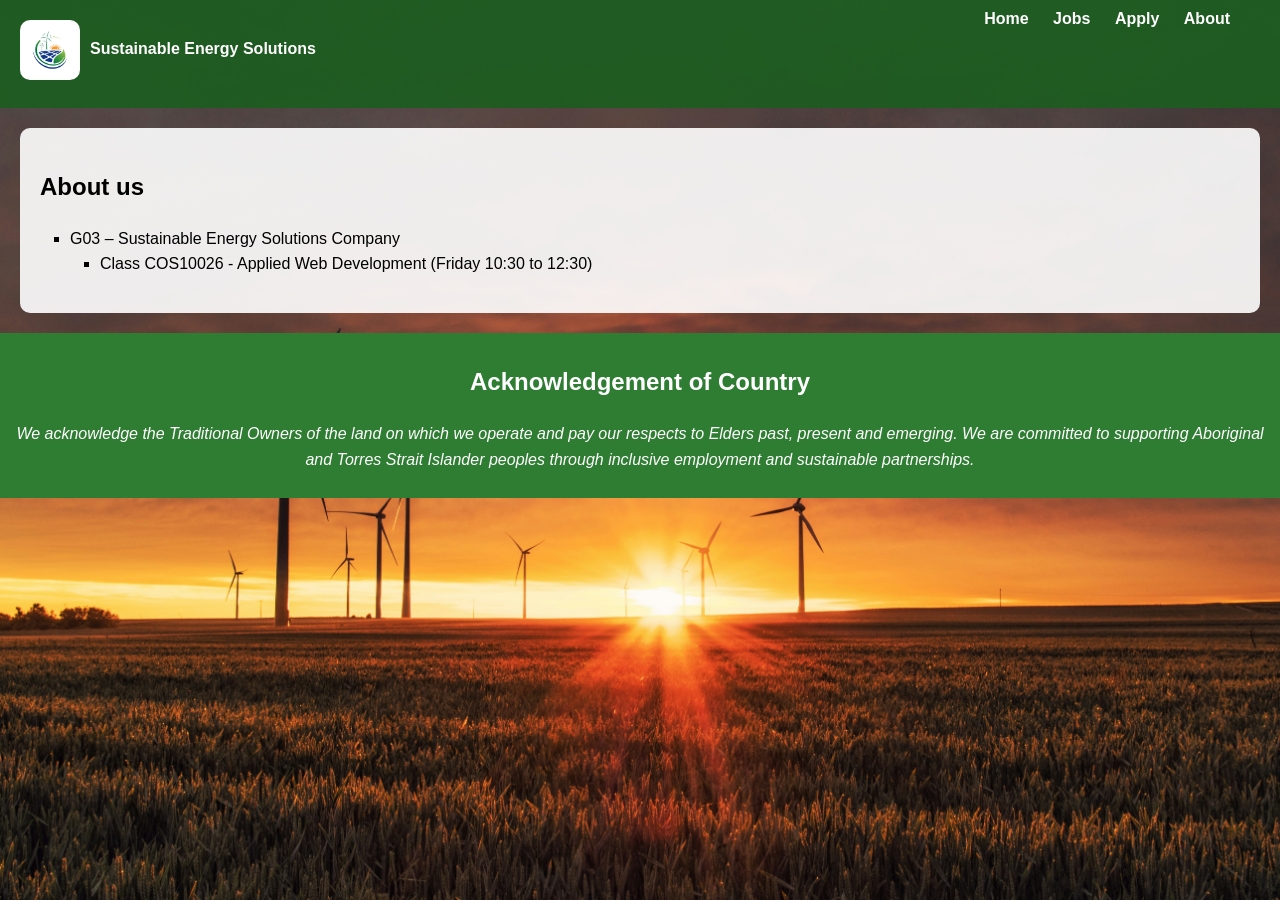
==== about.html @ 888d4654 "About page Html and About page Css file" ====
<!DOCTYPE html>
<html lang="en">
<head>
    <meta charset="utf-8">
    <meta name="description" content="Apply website">
    <meta name="keywords" content="HTML, About">
    <meta name="author" content="Sereyboth Sok">
    <link rel="stylesheet" href="about.css">
    <link rel="stylesheet" href="style.css">
    <title>About Us</title>
    <!-- Embedded CSS -->
    <style>
        .Logo_Text {
            position: absolute;
            top: 0px;
            left: 70px;
            color: white;
        }
        .logo-box {
            position: relative;
        }
        .logo_nav {
            position: absolute;
            bottom: 20px;
            right: 10px;
            color: white;
        }
    </style>
</head>
<body>
    <header>
        <!-- Logo image -->
        <div class="logo-box">
            <a href="index.html">
                <img src="images/green-energy-logo.webp" 
                     alt="Solar energy logo" class="logo">
            </a>
            <!-- Logo text -->
            <p class="Logo_Text">Sustainable Energy Solutions</p>
            <nav class="logo_nav">
                <ul>
                    <li><a href="index.html">Home</a></li>
                    <li><a href="jobs.html">Jobs</a></li>
                    <li><a href="apply.html">Apply</a></li>
                    <li><a href="about.html">About</a></li>
                </ul>
            </nav>
        </div>
    </header>
    <main>
        <section>
            <h1>About us</h1>
            <ul> 
                <li>
                    G03 – Sustainable Energy Solutions Company   
                    <ul>
                        <li>Class COS10026 - Applied Web Development (Friday 10:30 to 12:30)</li>
                    </ul>
                </li> 
            </ul>
        </section>
    </main>
    <footer>
        <h2>Acknowledgement of Country</h2>
        <!--Inline CSS-->
        <p style="font-style: italic;">
            We acknowledge the Traditional Owners of the land on which we operate and pay our respects 
            to Elders past, present and emerging. We are committed to supporting Aboriginal and Torres 
            Strait Islander peoples through inclusive employment and sustainable partnerships.
        </p>
    </footer>
</body>
</html>
---- about.css ----
/*

filename: [about.css]

author: [Sereyboth Sok]

created: [8/03/2026]

last modified: [14/04/2026]

description: [Refers to about.html page. For styling the about.html]

*/

/* Page background */
body {
    font-family: Arial, sans-serif;
    margin: 0;
    line-height: 1.6;

    /* Background image */
    background-image: url("images/background\ image\ Wind\ turbines.jpg");
    background-size: cover;
    background-attachment: fixed;
}
/* MAIN */

main {
    background-color: rgba(255, 255, 255, 0.9);
    margin: 20px;
    padding: 20px;
    border-radius: 10px;
}

header 
{
    background-color: rgba(27, 94, 32, 0.9);
    color: rgb(255, 255, 255);
    text-align: center;
    font-size: 2em;
    font-weight: bold;
    padding: 20px;
}
ul {
    list-style-type: square;
    padding-left: 30px;
}
/* Tables */
table, th, td
 {
    border: 1px solid #000000;
    border-collapse: collapse;
}

/* Table header */
th 
{
    background-color: #ffffff;
}

/* Table cells */
td 
{
    background-color: #f5f5f5;
}

/* Logo */
.logo 
{
    width: 60px;
    border-radius: 10px;
    margin-right: 6000px;  /* pushes it left */
}

/* Navigation */
nav ul {
    list-style: none;
    padding: 10px;
}

nav ul li {
    display: inline-block;
    margin: 10px;
}

nav a {
    color: white;
    text-decoration: none;
}

nav a:hover {
    text-decoration: underline;
}

/* ACKNOWLEDGEMENT */

.acknowledgement {
    background-color: #e8f5e9;
    border-left: 5px solid green;
    padding: 15px;
    margin-top: 20px;
}

/* FOOTER */

footer {
    background-color: #2e7d32;
    color: white;
    text-align: center;
    padding: 10px;
}
---- style.css ----
header {
    font-family: Arial, Helvetica, sans-serif;
    font-size: 1em;
}

footer {
    font-family: Arial, Helvetica, sans-serif;
    font-size: 1em; 
}
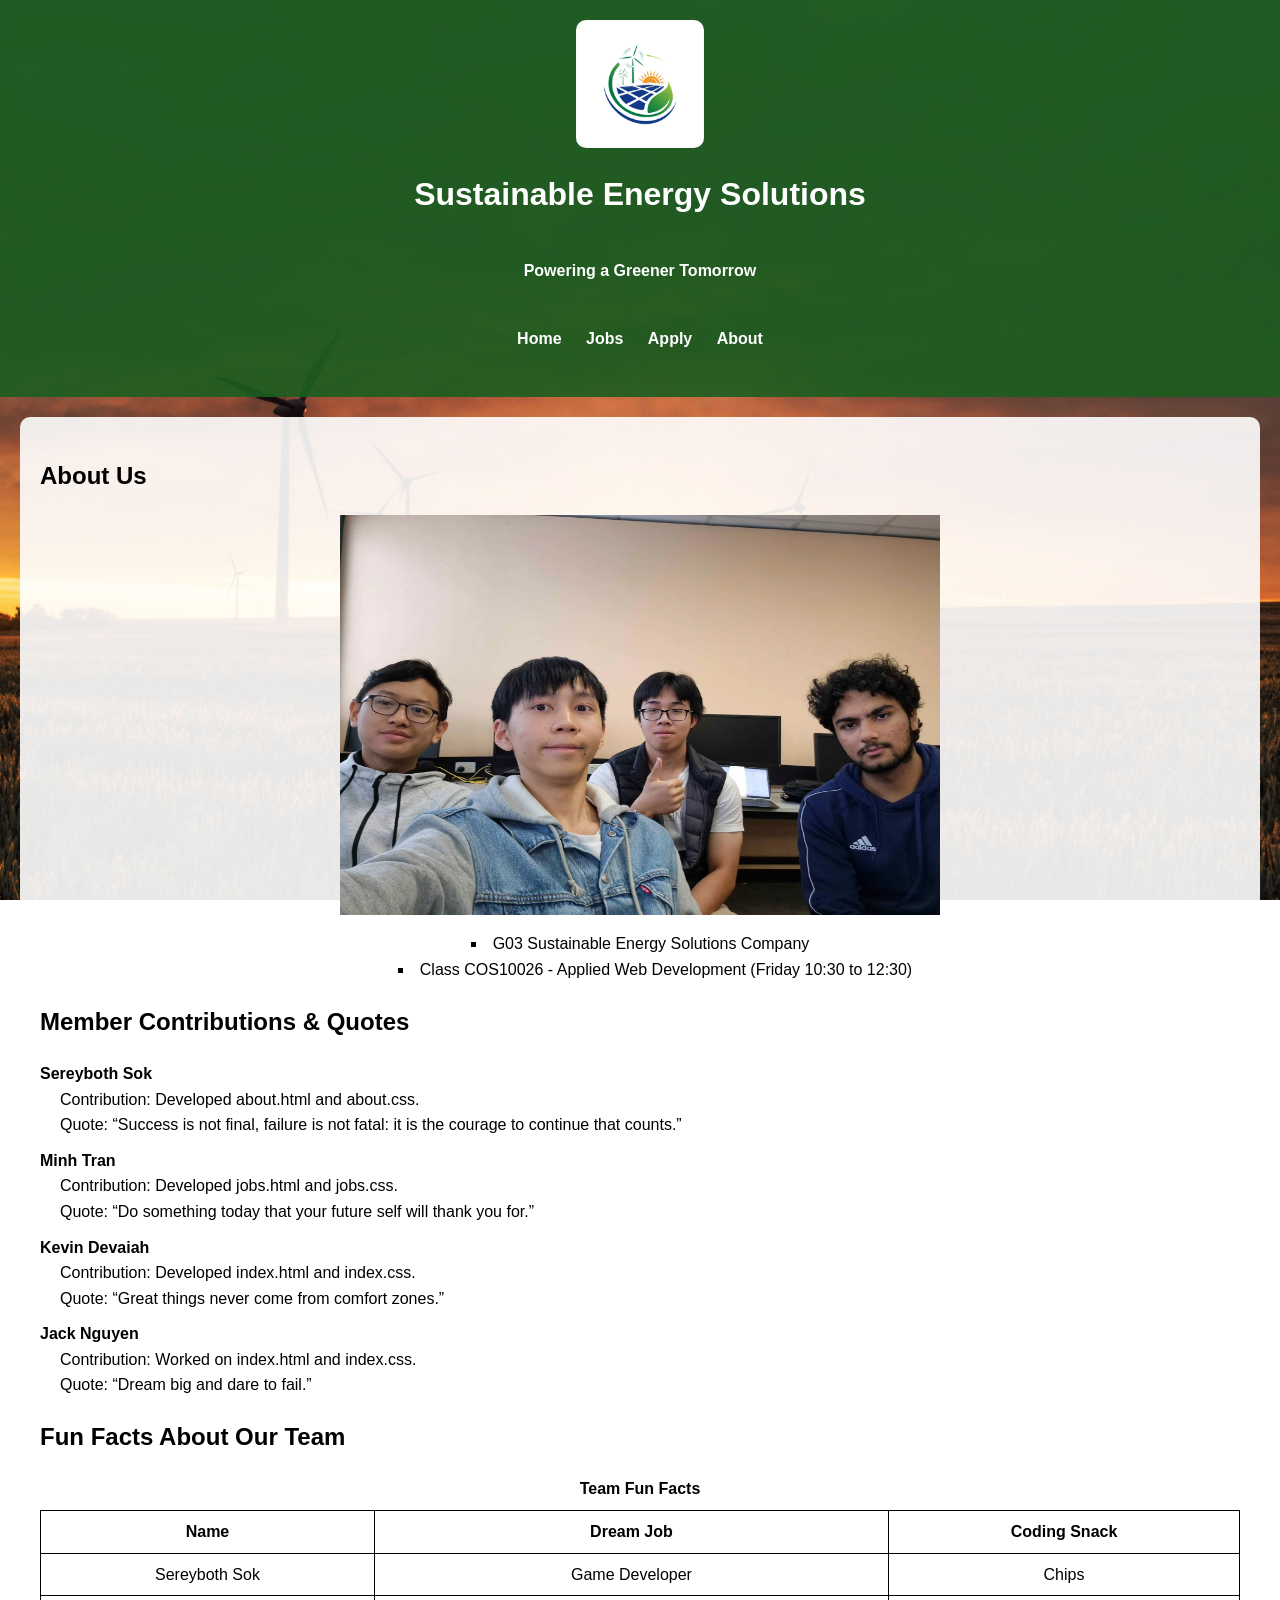
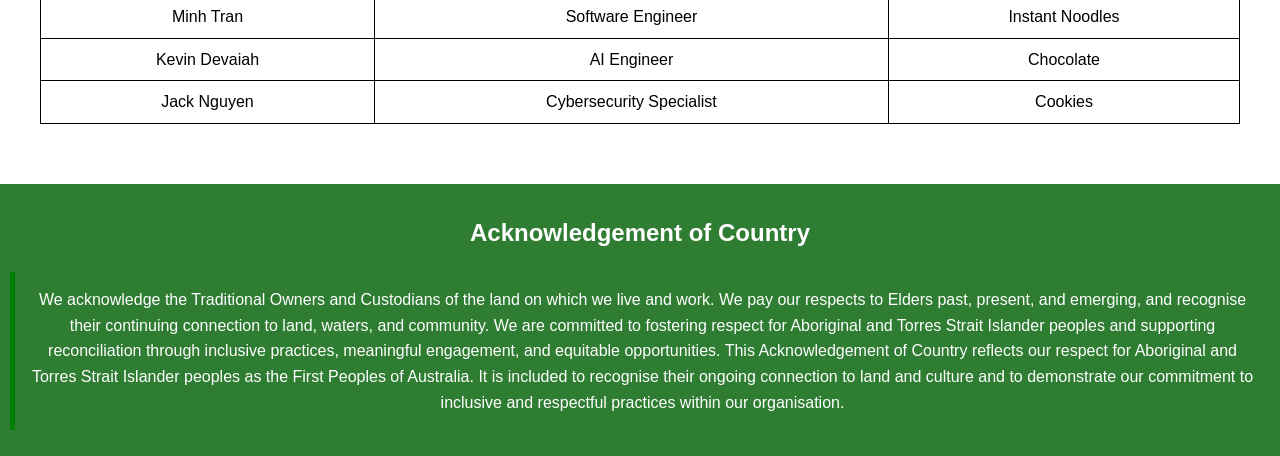
==== commit 43dfd541: "Added  Contributions Section and Quotes Section, Fun Facts Section and Team Image" ====
--- a/about.html
+++ b/about.html
@@ -8,66 +8,131 @@
     <link rel="stylesheet" href="about.css">
     <link rel="stylesheet" href="style.css">
     <title>About Us</title>
-    <!-- Embedded CSS -->
-    <style>
-        .Logo_Text {
-            position: absolute;
-            top: 0px;
-            left: 70px;
-            color: white;
-        }
-        .logo-box {
-            position: relative;
-        }
-        .logo_nav {
-            position: absolute;
-            bottom: 20px;
-            right: 10px;
-            color: white;
-        }
-    </style>
 </head>
+
 <body>
-    <header>
-        <!-- Logo image -->
-        <div class="logo-box">
-            <a href="index.html">
-                <img src="images/green-energy-logo.webp" 
-                     alt="Solar energy logo" class="logo">
-            </a>
-            <!-- Logo text -->
-            <p class="Logo_Text">Sustainable Energy Solutions</p>
-            <nav class="logo_nav">
+
+<header>
+    <img id="logo" src="images/green-energy-logo.webp" alt="Solar energy logo" class="logo">
+    <h1>Sustainable Energy Solutions</h1>
+    <p class="slogan">Powering a Greener Tomorrow</p>
+
+    <nav>
+        <ul>
+            <li><a href="index.html">Home</a></li>
+            <li><a href="jobs.html">Jobs</a></li>
+            <li><a href="apply.html">Apply</a></li>
+            <li><a href="about.html">About</a></li>
+        </ul>
+    </nav>
+</header>
+
+<main>
+
+    <!-- About Section -->
+    <section>
+        <h2>About Us</h2>
+
+        <img src="images/web_group.webp" 
+             alt="Group members working together" 
+             class="web-group">
+
+        <ul class="about-list"> 
+            <li>
+                G03 Sustainable Energy Solutions Company   
                 <ul>
-                    <li><a href="index.html">Home</a></li>
-                    <li><a href="jobs.html">Jobs</a></li>
-                    <li><a href="apply.html">Apply</a></li>
-                    <li><a href="about.html">About</a></li>
+                    <li>Class COS10026 - Applied Web Development (Friday 10:30 to 12:30)</li>
                 </ul>
-            </nav>
-        </div>
-    </header>
-    <main>
-        <section>
-            <h1>About us</h1>
-            <ul> 
-                <li>
-                    G03 – Sustainable Energy Solutions Company   
-                    <ul>
-                        <li>Class COS10026 - Applied Web Development (Friday 10:30 to 12:30)</li>
-                    </ul>
-                </li> 
-            </ul>
-        </section>
-    </main>
-    <footer>
-        <h2>Acknowledgement of Country</h2>
-        <!--Inline CSS-->
-        <p style="font-style: italic;">
-            We acknowledge the Traditional Owners of the land on which we operate and pay our respects 
-            to Elders past, present and emerging. We are committed to supporting Aboriginal and Torres 
-            Strait Islander peoples through inclusive employment and sustainable partnerships.
-        </p>
-    </footer>
+            </li> 
+        </ul>
+    </section>
+
+    <!-- Contributions Section -->
+    <section>
+        <h2>Member Contributions & Quotes</h2>
+
+        <dl>
+            <dt>Sereyboth Sok</dt>
+            <dd>
+                Contribution: Developed about.html and about.css.<br>
+                Quote: <q>Success is not final, failure is not fatal: it is the courage to continue that counts.</q>
+            </dd>
+
+            <dt>Minh Tran</dt>
+            <dd>
+                Contribution: Developed jobs.html and jobs.css.<br>
+                Quote: <q>Do something today that your future self will thank you for.</q>
+            </dd>
+
+            <dt>Kevin Devaiah</dt>
+            <dd>
+                Contribution: Developed index.html and index.css.<br>
+                Quote: <q>Great things never come from comfort zones.</q>
+            </dd>
+
+            <dt>Jack Nguyen</dt>
+            <dd>
+                Contribution: Worked on index.html and index.css.<br>
+                Quote: <q>Dream big and dare to fail.</q>
+            </dd>
+        </dl>
+    </section>
+
+    <!-- Fun Facts Section -->
+    <section>
+        <h2>Fun Facts About Our Team</h2>
+
+        <table class="table">
+            <caption>Team Fun Facts</caption>
+
+            <thead>
+                <tr>
+                    <th>Name</th>
+                    <th>Dream Job</th>
+                    <th>Coding Snack</th>
+                </tr>
+            </thead>
+
+            <tbody>
+                <tr>
+                    <td>Sereyboth Sok</td>
+                    <td>Game Developer</td>
+                    <td>Chips</td>
+                </tr>
+
+                <tr>
+                    <td>Minh Tran</td>
+                    <td>Software Engineer</td>
+                    <td>Instant Noodles</td>
+                </tr>
+
+                <tr>
+                    <td>Kevin Devaiah</td>
+                    <td>AI Engineer</td>
+                    <td>Chocolate</td>
+                </tr>
+
+                <tr>
+                    <td>Jack Nguyen</td>
+                    <td>Cybersecurity Specialist</td>
+                    <td>Cookies</td>
+                </tr>
+            </tbody>
+        </table>
+    </section>
+
+</main>
+<footer>
+    <h2>Acknowledgement of Country</h2>
+
+    <p class="acknowledgement">
+        We acknowledge the Traditional Owners and Custodians of the land on which we live and work. 
+        We pay our respects to Elders past, present, and emerging, and recognise their continuing connection to land, waters, and community.
+        We are committed to fostering respect for Aboriginal and Torres Strait Islander peoples and supporting reconciliation through inclusive practices, meaningful engagement, and equitable opportunities.
+    
+        This Acknowledgement of Country reflects our respect for Aboriginal and Torres Strait Islander peoples as the First Peoples of Australia. 
+        It is included to recognise their ongoing connection to land and culture and to demonstrate our commitment to inclusive and respectful practices within our organisation.
+    </p>
+</footer>
 </body>
 </html>
--- a/about.css
+++ b/about.css
@@ -6,7 +6,7 @@
 
 created: [8/03/2026]
 
-last modified: [14/04/2026]
+last modified: [17/04/2026]
 
 description: [Refers to about.html page. For styling the about.html]
 
@@ -19,7 +19,7 @@
     line-height: 1.6;
 
     /* Background image */
-    background-image: url("images/background\ image\ Wind\ turbines.jpg");
+    background-image: url("images/background image Wind turbines.jpg");
     background-size: cover;
     background-attachment: fixed;
 }
@@ -32,6 +32,7 @@
     border-radius: 10px;
 }
 
+/* HEADER */
 header 
 {
     background-color: rgba(27, 94, 32, 0.9);
@@ -45,32 +46,13 @@
     list-style-type: square;
     padding-left: 30px;
 }
-/* Tables */
-table, th, td
- {
-    border: 1px solid #000000;
-    border-collapse: collapse;
+.about-list {
+    text-align: center;
+    list-style-position: inside;
+    padding-left: 0;
 }
 
-/* Table header */
-th 
-{
-    background-color: #ffffff;
-}
 
-/* Table cells */
-td 
-{
-    background-color: #f5f5f5;
-}
-
-/* Logo */
-.logo 
-{
-    width: 60px;
-    border-radius: 10px;
-    margin-right: 6000px;  /* pushes it left */
-}
 
 /* Navigation */
 nav ul {
@@ -95,12 +77,58 @@
 /* ACKNOWLEDGEMENT */
 
 .acknowledgement {
-    background-color: #e8f5e9;
+    
     border-left: 5px solid green;
     padding: 15px;
     margin-top: 20px;
 }
+/* Table */
 
+.table {
+    width: 100%;
+    border-collapse: collapse;
+    margin-top: 15px;
+}
+
+.table th,
+.table td {
+    border: 1px solid black;
+    padding: 8px;
+    text-align: center;
+}
+
+.table th {
+    font-weight: bold;
+}
+/* Caption spacing */
+.table caption {
+    margin-bottom: 8px;
+    font-weight: bold;
+}
+
+/* Center the image */
+.web-group {
+    display: block;
+    margin: 10px auto;
+    width: 600px;
+    height: 400px;
+}
+
+/* Improve spacing */
+section {
+    margin-bottom: 20px;
+}
+
+/* Definition list spacing */
+dt {
+    font-weight: bold;
+    margin-top: 10px;
+}
+
+dd {
+    margin-left: 20px;
+    margin-bottom: 10px;
+}
 /* FOOTER */
 
 footer {
--- a/style.css
+++ b/style.css
@@ -1,9 +1,37 @@
+/* Sets up common header across all the pages*/
 header {
     font-family: Arial, Helvetica, sans-serif;
     font-size: 1em;
+    display: flex;
+    flex-direction: column;
+    align-items: center;
+    padding: 20px;
+    background-color: rgba(27, 94, 32, 0.9);
+    color: white;
 }
-
+/*Company logo*/
+#logo {
+    width: 128px;
+    border-radius: 10px;
+}
+/*Removes the list dots*/
+nav ul {
+    list-style: none;
+    padding: 0px;
+}
+/* making nav bar be in the same line*/
+nav ul li {
+    display: inline-block;
+    margin: 10px;
+}
+/*sets font and font size*/
 footer {
     font-family: Arial, Helvetica, sans-serif;
     font-size: 1em; 
 }
+/*Makes the nav bar be in a colomn for smaller screens*/
+@media only screen and (max-width: 768px) {
+    nav ul li{
+        display: block;
+    }
+}
